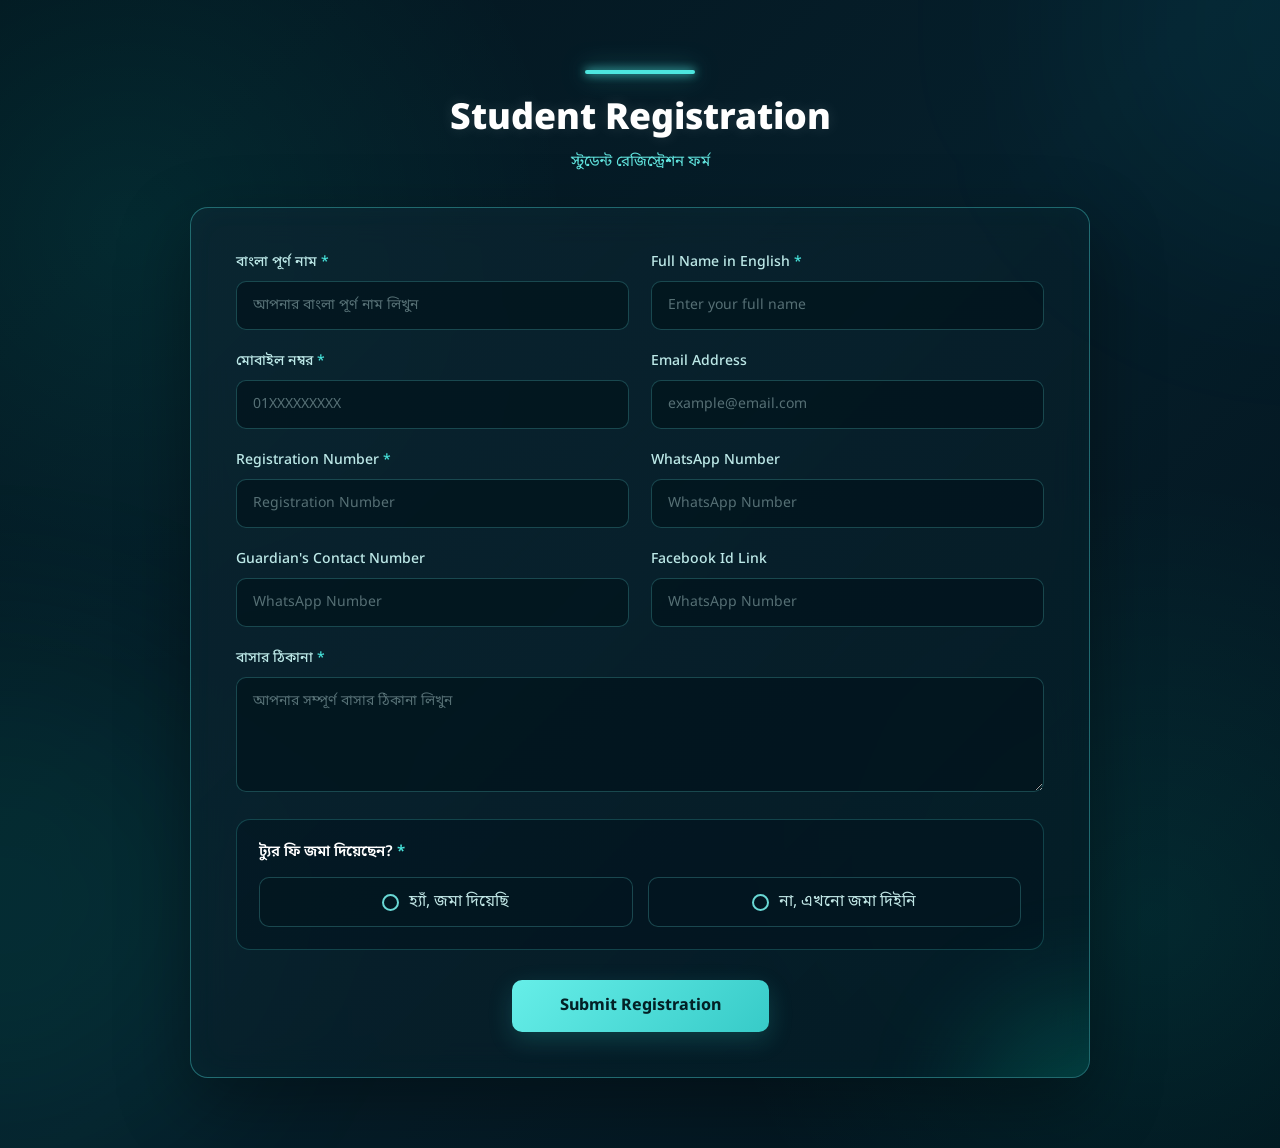
==== registration.html @ 90761144 "registration form added" ====
<!doctype html>
<html lang="bn">
  <head>
    <meta charset="UTF-8" />
    <meta name="viewport" content="width=device-width, initial-scale=1.0" />

    <title>Student Registration</title>

    <!-- Google Font -->
    <link rel="preconnect" href="https://fonts.googleapis.com" />
    <link rel="preconnect" href="https://fonts.gstatic.com" crossorigin />

    <link
      href="https://fonts.googleapis.com/css2?family=Noto+Sans+Bengali:wght@400;500;600;700;800&display=swap"
      rel="stylesheet"
    />

    <style>
      /* =====================================================
           BASIC RESET
        ===================================================== */

      * {
        margin: 0;
        padding: 0;
        box-sizing: border-box;
      }

      html {
        scroll-behavior: smooth;
      }

      body {
        min-height: 100vh;

        font-family: "Noto Sans Bengali", sans-serif;

        color: #e9ffff;

        background:
          radial-gradient(
            circle at 10% 20%,
            rgba(0, 255, 220, 0.08),
            transparent 30%
          ),
          radial-gradient(
            circle at 90% 80%,
            rgba(0, 255, 220, 0.08),
            transparent 30%
          ),
          linear-gradient(135deg, #03151e, #061f2b, #02131c);

        overflow-x: hidden;
      }

      /* =====================================================
           BACKGROUND EFFECT
        ===================================================== */

      body::before {
        content: "";

        position: fixed;

        width: 500px;
        height: 500px;

        left: -250px;
        bottom: -250px;

        background: rgba(0, 255, 200, 0.07);

        filter: blur(100px);

        border-radius: 50%;

        pointer-events: none;
      }

      body::after {
        content: "";

        position: fixed;

        width: 450px;
        height: 450px;

        right: -250px;
        top: -200px;

        background: rgba(0, 220, 255, 0.06);

        filter: blur(100px);

        border-radius: 50%;

        pointer-events: none;
      }

      /* =====================================================
           MAIN CONTAINER
        ===================================================== */

      .registration-section {
        width: 100%;
        min-height: 100vh;

        display: flex;
        justify-content: center;
        align-items: center;

        padding: 70px 20px;
      }

      .registration-wrapper {
        width: 100%;
        max-width: 900px;

        position: relative;
      }

      /* =====================================================
           TOP GLOW LINE
        ===================================================== */

      .top-line {
        width: 110px;
        height: 4px;

        margin: 0 auto 22px;

        border-radius: 20px;

        background: #4de6df;

        box-shadow:
          0 0 10px #4de6df,
          0 0 25px rgba(77, 230, 223, 0.6);
      }

      /* =====================================================
           HEADING
        ===================================================== */

      .form-heading {
        text-align: center;

        margin-bottom: 35px;
      }

      .form-heading h1 {
        font-size: 36px;

        font-weight: 800;

        color: #ffffff;

        margin-bottom: 8px;

        text-shadow: 0 0 15px rgba(255, 255, 255, 0.12);
      }

      .form-heading p {
        color: #62e5df;

        font-size: 15px;
      }

      /* =====================================================
           FORM CARD
        ===================================================== */

      .registration-card {
        position: relative;

        padding: 45px;

        border: 1px solid rgba(76, 226, 224, 0.38);

        border-radius: 18px;

        background: linear-gradient(
          135deg,
          rgba(12, 38, 50, 0.72),
          rgba(4, 27, 37, 0.82)
        );

        backdrop-filter: blur(18px);

        -webkit-backdrop-filter: blur(18px);

        box-shadow:
          0 25px 70px rgba(0, 0, 0, 0.35),
          inset 0 0 35px rgba(0, 255, 220, 0.025);

        overflow: hidden;
      }

      /* Card glow */

      .registration-card::before {
        content: "";

        position: absolute;

        width: 250px;
        height: 250px;

        right: -130px;
        bottom: -170px;

        background: rgba(0, 255, 210, 0.15);

        filter: blur(55px);

        border-radius: 50%;

        pointer-events: none;
      }

      /* =====================================================
           FORM GRID
        ===================================================== */

      .form-grid {
        display: grid;

        grid-template-columns: repeat(2, 1fr);

        gap: 22px;
      }

      .form-group {
        display: flex;

        flex-direction: column;
      }

      .form-group.full {
        grid-column: 1 / -1;
      }

      /* =====================================================
           LABEL
        ===================================================== */

      .form-group label {
        font-size: 14px;

        color: #bce8e7;

        margin-bottom: 9px;

        font-weight: 500;
      }

      .required {
        color: #48e4dc;
      }

      /* =====================================================
           INPUT
        ===================================================== */

      .form-group input,
      .form-group textarea {
        width: 100%;

        padding: 14px 16px;

        border-radius: 10px;

        border: 1px solid rgba(94, 217, 218, 0.25);

        outline: none;

        color: #ffffff;

        background: rgba(2, 20, 29, 0.72);

        font-family: inherit;

        font-size: 14px;

        transition: 0.3s ease;
      }

      .form-group textarea {
        min-height: 115px;

        resize: vertical;
      }

      .form-group input::placeholder,
      .form-group textarea::placeholder {
        color: rgba(203, 235, 235, 0.42);
      }

      .form-group input:focus,
      .form-group textarea:focus {
        border-color: #49ded9;

        box-shadow:
          0 0 0 3px rgba(73, 222, 217, 0.08),
          0 0 18px rgba(73, 222, 217, 0.12);

        background: rgba(4, 27, 37, 0.95);
      }

      /* =====================================================
           FEE RADIO SECTION
        ===================================================== */

      .fee-section {
        grid-column: 1 / -1;

        margin-top: 5px;

        padding: 22px;

        border-radius: 14px;

        border: 1px solid rgba(73, 222, 217, 0.22);

        background: rgba(0, 15, 24, 0.38);
      }

      .fee-title {
        display: block;

        margin-bottom: 15px;

        font-size: 15px;

        font-weight: 600;

        color: #ffffff;
      }

      .radio-options {
        display: flex;

        gap: 15px;

        flex-wrap: wrap;
      }

      /* =====================================================
           RADIO CARD
        ===================================================== */

      .radio-option {
        position: relative;

        flex: 1;

        min-width: 150px;
      }

      .radio-option input {
        position: absolute;

        opacity: 0;

        pointer-events: none;
      }

      .radio-option label {
        display: flex;

        align-items: center;

        justify-content: center;

        gap: 10px;

        padding: 13px 20px;

        border-radius: 10px;

        border: 1px solid rgba(98, 220, 218, 0.25);

        background: rgba(3, 23, 32, 0.75);

        color: #bfe5e4;

        cursor: pointer;

        transition: 0.3s ease;
      }

      .radio-circle {
        width: 17px;
        height: 17px;

        border-radius: 50%;

        border: 2px solid #69d8d5;

        position: relative;
      }

      .radio-circle::after {
        content: "";

        position: absolute;

        width: 7px;
        height: 7px;

        border-radius: 50%;

        background: #4ce3db;

        left: 3px;
        top: 3px;

        transform: scale(0);

        transition: 0.2s ease;
      }

      .radio-option input:checked + label {
        border-color: #4ce3db;

        background: rgba(0, 190, 180, 0.1);

        box-shadow: 0 0 18px rgba(76, 227, 219, 0.12);

        color: #ffffff;
      }

      .radio-option input:checked + label .radio-circle::after {
        transform: scale(1);
      }

      /* =====================================================
           SUBMIT BUTTON
        ===================================================== */

      .submit-area {
        grid-column: 1 / -1;

        display: flex;

        justify-content: center;

        margin-top: 8px;
      }

      .submit-btn {
        border: none;

        outline: none;

        cursor: pointer;

        padding: 15px 48px;

        border-radius: 10px;

        color: #032126;

        background: linear-gradient(135deg, #66eee8, #37cbc8);

        font-family: inherit;

        font-size: 16px;

        font-weight: 700;

        box-shadow: 0 8px 25px rgba(54, 220, 212, 0.18);

        transition: 0.3s ease;
      }

      .submit-btn:hover {
        transform: translateY(-2px);

        box-shadow: 0 12px 30px rgba(54, 220, 212, 0.3);
      }

      .submit-btn:active {
        transform: translateY(0);
      }

      /* =====================================================
           POPUP OVERLAY
        ===================================================== */

      .popup-overlay {
        position: fixed;

        inset: 0;

        display: flex;

        justify-content: center;
        align-items: center;

        padding: 20px;

        background: rgba(0, 8, 13, 0.72);

        backdrop-filter: blur(8px);

        -webkit-backdrop-filter: blur(8px);

        opacity: 0;

        visibility: hidden;

        transition: 0.3s ease;

        z-index: 9999;
      }

      .popup-overlay.active {
        opacity: 1;

        visibility: visible;
      }

      /* =====================================================
           POPUP BOX
        ===================================================== */

      .popup-box {
        width: 100%;

        max-width: 480px;

        padding: 35px 30px;

        border-radius: 18px;

        border: 1px solid rgba(76, 227, 219, 0.42);

        background: linear-gradient(
          135deg,
          rgba(9, 38, 50, 0.96),
          rgba(2, 20, 29, 0.98)
        );

        box-shadow:
          0 25px 80px rgba(0, 0, 0, 0.55),
          0 0 35px rgba(62, 225, 218, 0.08);

        text-align: center;

        transform: translateY(25px) scale(0.96);

        transition: 0.35s ease;
      }

      .popup-overlay.active .popup-box {
        transform: translateY(0) scale(1);
      }

      /* =====================================================
           POPUP ICON
        ===================================================== */

      .popup-icon {
        width: 65px;
        height: 65px;

        margin: 0 auto 18px;

        border-radius: 50%;

        display: flex;

        align-items: center;
        justify-content: center;

        font-size: 30px;

        color: #65eee7;

        border: 1px solid rgba(76, 227, 219, 0.5);

        background: rgba(44, 220, 211, 0.08);

        box-shadow: 0 0 25px rgba(76, 227, 219, 0.12);
      }

      .popup-box h2 {
        font-size: 25px;

        color: #ffffff;

        margin-bottom: 12px;
      }

      .popup-box p {
        color: #c5dfdf;

        font-size: 15px;

        line-height: 1.8;

        margin-bottom: 8px;
      }

      .fee-message {
        margin-top: 15px;

        padding: 13px;

        border-radius: 10px;

        background: rgba(70, 221, 215, 0.07);

        border: 1px solid rgba(70, 221, 215, 0.15);

        color: #65e6e1 !important;

        font-weight: 600;
      }

      .popup-close {
        margin-top: 20px;

        padding: 11px 30px;

        border: 1px solid rgba(76, 227, 219, 0.35);

        border-radius: 9px;

        background: transparent;

        color: #65e6e1;

        font-family: inherit;

        cursor: pointer;

        transition: 0.3s ease;
      }

      .popup-close:hover {
        background: rgba(76, 227, 219, 0.08);

        border-color: #65e6e1;
      }

      /* =====================================================
           RESPONSIVE
        ===================================================== */

      @media (max-width: 700px) {
        .registration-section {
          padding: 45px 15px;
        }

        .registration-card {
          padding: 28px 20px;
        }

        .form-grid {
          grid-template-columns: 1fr;

          gap: 18px;
        }

        .form-group.full,
        .fee-section,
        .submit-area {
          grid-column: auto;
        }

        .form-heading h1 {
          font-size: 28px;
        }

        .radio-options {
          flex-direction: column;
        }

        .radio-option {
          width: 100%;
        }

        .submit-btn {
          width: 100%;
        }
      }

      @media (max-width: 400px) {
        .registration-card {
          padding: 24px 15px;
        }

        .form-heading h1 {
          font-size: 24px;
        }

        .popup-box {
          padding: 28px 20px;
        }
      }
    </style>
  </head>

  <body>
    <!-- =====================================================
         REGISTRATION SECTION
    ===================================================== -->

    <section class="registration-section">
      <div class="registration-wrapper">
        <!-- TOP LINE -->

        <div class="top-line"></div>

        <!-- HEADING -->

        <div class="form-heading">
          <h1>Student Registration</h1>

          <p>স্টুডেন্ট রেজিস্ট্রেশন ফর্ম</p>
        </div>

        <!-- FORM CARD -->

        <div class="registration-card">
          <form id="registrationForm">
            <div class="form-grid">
              <!-- বাংলা নাম -->

              <div class="form-group">
                <label for="banglaName">
                  বাংলা পূর্ণ নাম
                  <span class="required">*</span>
                </label>

                <input
                  type="text"
                  id="banglaName"
                  name="banglaName"
                  placeholder="আপনার বাংলা পূর্ণ নাম লিখুন"
                  required
                />
              </div>

              <!-- ENGLISH NAME -->

              <div class="form-group">
                <label for="englishName">
                  Full Name in English
                  <span class="required">*</span>
                </label>

                <input
                  type="text"
                  id="englishName"
                  name="englishName"
                  placeholder="Enter your full name"
                  required
                />
              </div>

              <!-- MOBILE -->

              <div class="form-group">
                <label for="mobile">
                  মোবাইল নম্বর
                  <span class="required">*</span>
                </label>

                <input
                  type="tel"
                  id="mobile"
                  name="mobile"
                  placeholder="01XXXXXXXXX"
                  required
                />
              </div>

              <!-- EMAIL -->

              <div class="form-group">
                <label for="email"> Email Address </label>

                <input
                  type="email"
                  id="email"
                  name="email"
                  placeholder="example@email.com"
                />
              </div>

              <!-- REGISTRATION NUMBER -->

              <div class="form-group">
                <label for="registrationNumber">
                  Registration Number
                  <span class="required">*</span>
                </label>

                <input
                  type="text"
                  id="registrationNumber"
                  name="registrationNumber"
                  placeholder="Registration Number"
                  required
                />
              </div>

              <!-- WHATSAPP -->

              <div class="form-group">
                <label for="whatsapp"> WhatsApp Number </label>

                <input
                  type="tel"
                  id="whatsapp"
                  name="whatsapp"
                  placeholder="WhatsApp Number"
                />
              </div>

              <!-- Guardian number -->
             
              <div class="form-group">
                <label for="whatsapp"> Guardian's Contact Number </label>

                <input
                  type="tel"
                  id="whatsapp"
                  name="whatsapp"
                  placeholder="WhatsApp Number"
                />
              </div>

              <!-- Guardian number -->
             
              <div class="form-group">
                <label for="whatsapp"> Facebook Id Link </label>

                <input
                  type="text"
                  id="whatsapp"
                  name="whatsapp"
                  placeholder="WhatsApp Number"
                />
              </div>

              <!-- ADDRESS -->

              <div class="form-group full">
                <label for="address">
                  বাসার ঠিকানা
                  <span class="required">*</span>
                </label>

                <textarea
                  id="address"
                  name="address"
                  placeholder="আপনার সম্পূর্ণ বাসার ঠিকানা লিখুন"
                  required
                ></textarea>
              </div>

              <!-- FEE -->

              <div class="fee-section">
                <span class="fee-title">
                  ট্যুর ফি জমা দিয়েছেন?
                  <span class="required">*</span>
                </span>

                <div class="radio-options">
                  <!-- YES -->

                  <div class="radio-option">
                    <input
                      type="radio"
                      id="feeYes"
                      name="tourFee"
                      value="yes"
                      required
                    />

                    <label for="feeYes">
                      <span class="radio-circle"></span>

                      হ্যাঁ, জমা দিয়েছি
                    </label>
                  </div>

                  <!-- NO -->

                  <div class="radio-option">
                    <input type="radio" id="feeNo" name="tourFee" value="no" />

                    <label for="feeNo">
                      <span class="radio-circle"></span>

                      না, এখনো জমা দিইনি
                    </label>
                  </div>
                </div>
              </div>

              <!-- SUBMIT -->

              <div class="submit-area">
                <button type="submit" class="submit-btn">
                  Submit Registration
                </button>
              </div>
            </div>
          </form>
        </div>
      </div>
    </section>

    <!-- =====================================================
         POPUP
    ===================================================== -->

    <div class="popup-overlay" id="popupOverlay">
      <div class="popup-box">
        <div class="popup-icon">✓</div>

        <h2>ধন্যবাদ!</h2>

        <p>আপনার রেজিস্ট্রেশন ফর্ম সফলভাবে সাবমিট হয়েছে।</p>

        <!-- Dynamic message -->

        <p class="fee-message" id="feeMessage"></p>

        <p>ফর্ম সাবমিট করার জন্য আপনাকে ধন্যবাদ।</p>

        <button type="button" class="popup-close" id="popupClose">
          বন্ধ করুন
        </button>
      </div>
    </div>

    <!-- =====================================================
         JAVASCRIPT
    ===================================================== -->

    <script>
      const registrationForm = document.getElementById("registrationForm");

      const popupOverlay = document.getElementById("popupOverlay");

      const popupClose = document.getElementById("popupClose");

      const feeMessage = document.getElementById("feeMessage");

      /* =====================================================
           FORM SUBMIT
        ===================================================== */

      registrationForm.addEventListener("submit", function (event) {
        /*
                    Browser-এর default form submission
                    বন্ধ করছি।
                */

        event.preventDefault();

        /*
                    কোন radio selected হয়েছে
                    সেটা বের করছি।
                */

        const selectedFee = document.querySelector(
          'input[name="tourFee"]:checked',
        );

        /*
                    YES হলে
                */

        if (selectedFee && selectedFee.value === "yes") {
          feeMessage.textContent = "ফি জমা দেওয়ার জন্য ধন্যবাদ।";
        } else {

        /*
                    NO হলে
                */
          feeMessage.textContent = "২০/৯/২৬ তারিখের মধ্যে ফি জমা দিয়ে দিন।";
        }

        /*
                    Popup দেখানো
                */

        popupOverlay.classList.add("active");

        /*
                    এখানে চাইলে পরে
                    backend/API-তে form data পাঠানো যাবে।
                */
      });

      /* =====================================================
           POPUP CLOSE
        ===================================================== */

      popupClose.addEventListener("click", function () {
        popupOverlay.classList.remove("active");
      });

      /* =====================================================
           CLICK OUTSIDE POPUP
        ===================================================== */

      popupOverlay.addEventListener("click", function (event) {
        if (event.target === popupOverlay) {
          popupOverlay.classList.remove("active");
        }
      });

      /* =====================================================
           ESC KEY
        ===================================================== */

      document.addEventListener("keydown", function (event) {
        if (event.key === "Escape") {
          popupOverlay.classList.remove("active");
        }
      });
    </script>
  </body>
</html>
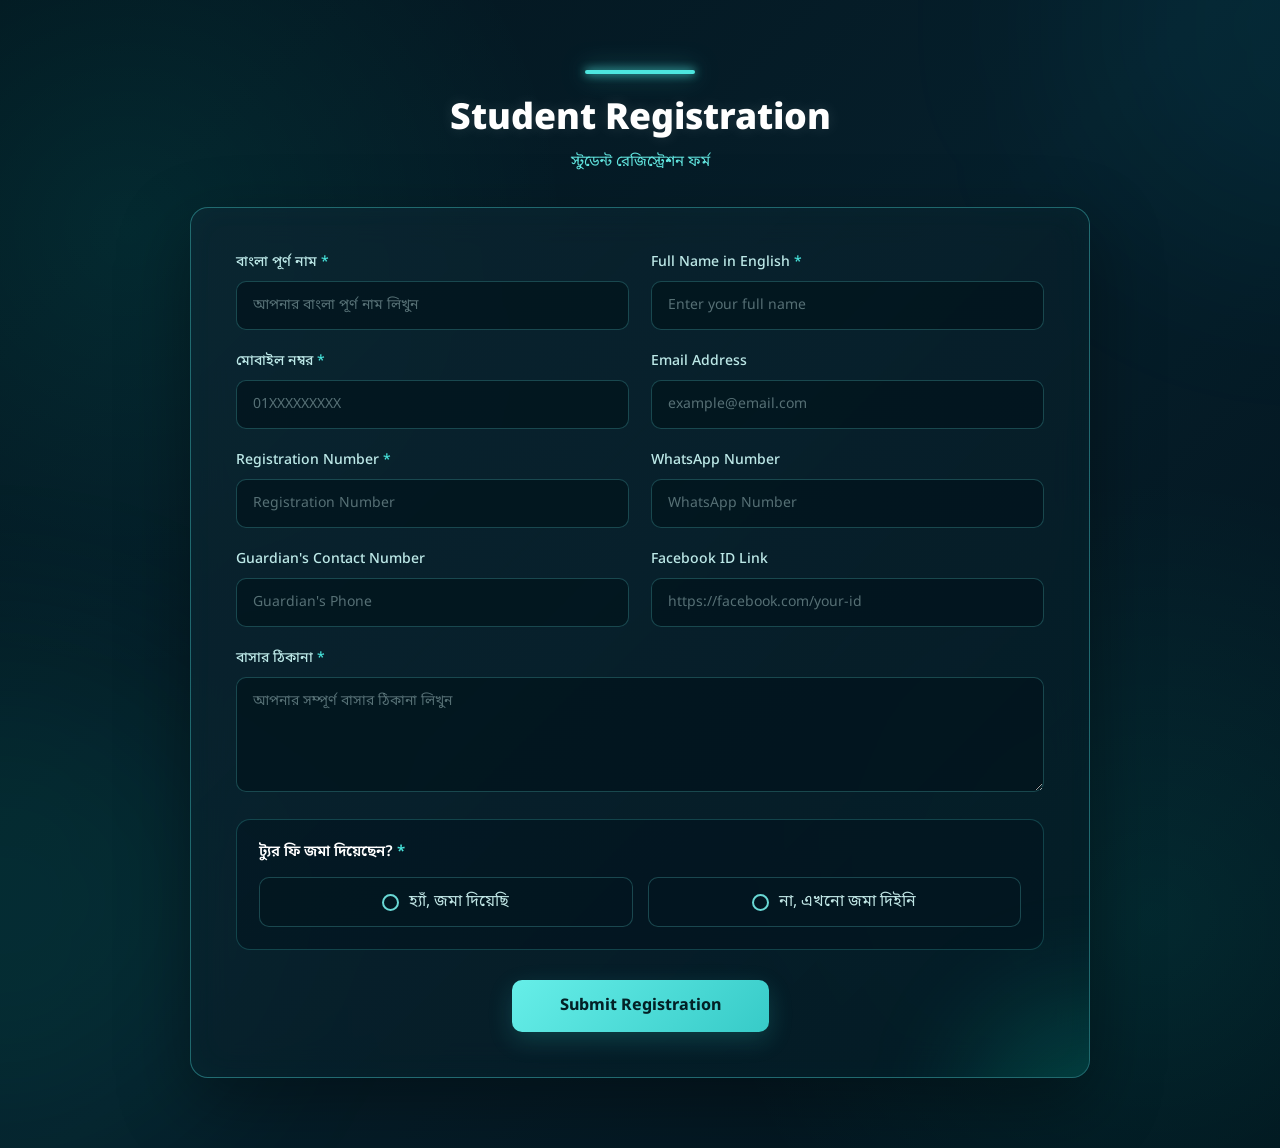
==== commit a31c7b9f: "registration section added" ====
--- a/registration.html
+++ b/registration.html
@@ -1,1033 +1,1733 @@
-<!doctype html>
+<!DOCTYPE html>
 <html lang="bn">
-  <head>
-    <meta charset="UTF-8" />
-    <meta name="viewport" content="width=device-width, initial-scale=1.0" />
+
+<head>
+
+    <meta charset="UTF-8">
+
+    <meta name="viewport"
+          content="width=device-width, initial-scale=1.0">
 
     <title>Student Registration</title>
 
+
     <!-- Google Font -->
-    <link rel="preconnect" href="https://fonts.googleapis.com" />
-    <link rel="preconnect" href="https://fonts.gstatic.com" crossorigin />
-
-    <link
-      href="https://fonts.googleapis.com/css2?family=Noto+Sans+Bengali:wght@400;500;600;700;800&display=swap"
-      rel="stylesheet"
-    />
+    <link rel="preconnect"
+          href="https://fonts.googleapis.com">
+
+    <link rel="preconnect"
+          href="https://fonts.gstatic.com"
+          crossorigin>
+
+    <link href="https://fonts.googleapis.com/css2?family=Noto+Sans+Bengali:wght@400;500;600;700;800&display=swap"
+          rel="stylesheet">
+
 
     <style>
-      /* =====================================================
+
+        /* =====================================================
            BASIC RESET
         ===================================================== */
 
-      * {
-        margin: 0;
-        padding: 0;
-        box-sizing: border-box;
-      }
-
-      html {
-        scroll-behavior: smooth;
-      }
-
-      body {
-        min-height: 100vh;
-
-        font-family: "Noto Sans Bengali", sans-serif;
-
-        color: #e9ffff;
-
-        background:
-          radial-gradient(
-            circle at 10% 20%,
-            rgba(0, 255, 220, 0.08),
-            transparent 30%
-          ),
-          radial-gradient(
-            circle at 90% 80%,
-            rgba(0, 255, 220, 0.08),
-            transparent 30%
-          ),
-          linear-gradient(135deg, #03151e, #061f2b, #02131c);
-
-        overflow-x: hidden;
-      }
-
-      /* =====================================================
-           BACKGROUND EFFECT
-        ===================================================== */
-
-      body::before {
-        content: "";
-
-        position: fixed;
-
-        width: 500px;
-        height: 500px;
-
-        left: -250px;
-        bottom: -250px;
-
-        background: rgba(0, 255, 200, 0.07);
-
-        filter: blur(100px);
-
-        border-radius: 50%;
-
-        pointer-events: none;
-      }
-
-      body::after {
-        content: "";
-
-        position: fixed;
-
-        width: 450px;
-        height: 450px;
-
-        right: -250px;
-        top: -200px;
-
-        background: rgba(0, 220, 255, 0.06);
-
-        filter: blur(100px);
-
-        border-radius: 50%;
-
-        pointer-events: none;
-      }
-
-      /* =====================================================
-           MAIN CONTAINER
-        ===================================================== */
-
-      .registration-section {
-        width: 100%;
-        min-height: 100vh;
-
-        display: flex;
-        justify-content: center;
-        align-items: center;
-
-        padding: 70px 20px;
-      }
-
-      .registration-wrapper {
-        width: 100%;
-        max-width: 900px;
-
-        position: relative;
-      }
-
-      /* =====================================================
-           TOP GLOW LINE
-        ===================================================== */
-
-      .top-line {
-        width: 110px;
-        height: 4px;
-
-        margin: 0 auto 22px;
-
-        border-radius: 20px;
-
-        background: #4de6df;
-
-        box-shadow:
-          0 0 10px #4de6df,
-          0 0 25px rgba(77, 230, 223, 0.6);
-      }
-
-      /* =====================================================
+        * {
+            margin: 0;
+            padding: 0;
+            box-sizing: border-box;
+        }
+
+
+        html {
+            scroll-behavior: smooth;
+        }
+
+
+        body {
+            min-height: 100vh;
+
+            font-family: "Noto Sans Bengali", sans-serif;
+
+            color: #e9ffff;
+
+            background:
+                radial-gradient(
+                    circle at 10% 20%,
+                    rgba(0, 255, 220, 0.08),
+                    transparent 30%
+                ),
+
+                radial-gradient(
+                    circle at 90% 80%,
+                    rgba(0, 255, 220, 0.08),
+                    transparent 30%
+                ),
+
+                linear-gradient(
+                    135deg,
+                    #03151e,
+                    #061f2b,
+                    #02131c
+                );
+
+            overflow-x: hidden;
+        }
+
+
+        /* =====================================================
+           BACKGROUND GLOW
+        ===================================================== */
+
+        body::before {
+            content: "";
+
+            position: fixed;
+
+            width: 500px;
+            height: 500px;
+
+            left: -250px;
+            bottom: -250px;
+
+            background: rgba(0, 255, 200, 0.07);
+
+            filter: blur(100px);
+
+            border-radius: 50%;
+
+            pointer-events: none;
+
+            z-index: -1;
+        }
+
+
+        body::after {
+            content: "";
+
+            position: fixed;
+
+            width: 450px;
+            height: 450px;
+
+            right: -250px;
+            top: -200px;
+
+            background: rgba(0, 220, 255, 0.06);
+
+            filter: blur(100px);
+
+            border-radius: 50%;
+
+            pointer-events: none;
+
+            z-index: -1;
+        }
+
+
+        /* =====================================================
+           MAIN SECTION
+        ===================================================== */
+
+        .registration-section {
+
+            width: 100%;
+
+            min-height: 100vh;
+
+            display: flex;
+
+            justify-content: center;
+
+            align-items: center;
+
+            padding: 70px 20px;
+        }
+
+
+        .registration-wrapper {
+
+            width: 100%;
+
+            max-width: 900px;
+
+            position: relative;
+        }
+
+
+        /* =====================================================
+           TOP LINE
+        ===================================================== */
+
+        .top-line {
+
+            width: 110px;
+
+            height: 4px;
+
+            margin: 0 auto 22px;
+
+            border-radius: 20px;
+
+            background: #4de6df;
+
+            box-shadow:
+                0 0 10px #4de6df,
+                0 0 25px rgba(77, 230, 223, 0.6);
+        }
+
+
+        /* =====================================================
            HEADING
         ===================================================== */
 
-      .form-heading {
-        text-align: center;
-
-        margin-bottom: 35px;
-      }
-
-      .form-heading h1 {
-        font-size: 36px;
-
-        font-weight: 800;
-
-        color: #ffffff;
-
-        margin-bottom: 8px;
-
-        text-shadow: 0 0 15px rgba(255, 255, 255, 0.12);
-      }
-
-      .form-heading p {
-        color: #62e5df;
-
-        font-size: 15px;
-      }
-
-      /* =====================================================
+        .form-heading {
+
+            text-align: center;
+
+            margin-bottom: 35px;
+        }
+
+
+        .form-heading h1 {
+
+            font-size: 36px;
+
+            font-weight: 800;
+
+            color: #ffffff;
+
+            margin-bottom: 8px;
+
+            text-shadow:
+                0 0 15px rgba(255, 255, 255, 0.12);
+        }
+
+
+        .form-heading p {
+
+            color: #62e5df;
+
+            font-size: 15px;
+        }
+
+
+        /* =====================================================
            FORM CARD
         ===================================================== */
 
-      .registration-card {
-        position: relative;
-
-        padding: 45px;
-
-        border: 1px solid rgba(76, 226, 224, 0.38);
-
-        border-radius: 18px;
-
-        background: linear-gradient(
-          135deg,
-          rgba(12, 38, 50, 0.72),
-          rgba(4, 27, 37, 0.82)
-        );
-
-        backdrop-filter: blur(18px);
-
-        -webkit-backdrop-filter: blur(18px);
-
-        box-shadow:
-          0 25px 70px rgba(0, 0, 0, 0.35),
-          inset 0 0 35px rgba(0, 255, 220, 0.025);
-
-        overflow: hidden;
-      }
-
-      /* Card glow */
-
-      .registration-card::before {
-        content: "";
-
-        position: absolute;
-
-        width: 250px;
-        height: 250px;
-
-        right: -130px;
-        bottom: -170px;
-
-        background: rgba(0, 255, 210, 0.15);
-
-        filter: blur(55px);
-
-        border-radius: 50%;
-
-        pointer-events: none;
-      }
-
-      /* =====================================================
+        .registration-card {
+
+            position: relative;
+
+            padding: 45px;
+
+            border:
+                1px solid
+                rgba(76, 226, 224, 0.38);
+
+            border-radius: 18px;
+
+            background:
+                linear-gradient(
+                    135deg,
+                    rgba(12, 38, 50, 0.72),
+                    rgba(4, 27, 37, 0.82)
+                );
+
+            backdrop-filter: blur(18px);
+
+            -webkit-backdrop-filter: blur(18px);
+
+            box-shadow:
+
+                0 25px 70px
+                rgba(0, 0, 0, 0.35),
+
+                inset 0 0 35px
+                rgba(0, 255, 220, 0.025);
+
+            overflow: hidden;
+        }
+
+
+        /* =====================================================
+           CARD GLOW
+        ===================================================== */
+
+        .registration-card::before {
+
+            content: "";
+
+            position: absolute;
+
+            width: 250px;
+            height: 250px;
+
+            right: -130px;
+            bottom: -170px;
+
+            background:
+                rgba(0, 255, 210, 0.15);
+
+            filter: blur(55px);
+
+            border-radius: 50%;
+
+            pointer-events: none;
+        }
+
+
+        /* =====================================================
            FORM GRID
         ===================================================== */
 
-      .form-grid {
-        display: grid;
-
-        grid-template-columns: repeat(2, 1fr);
-
-        gap: 22px;
-      }
-
-      .form-group {
-        display: flex;
-
-        flex-direction: column;
-      }
-
-      .form-group.full {
-        grid-column: 1 / -1;
-      }
-
-      /* =====================================================
+        .form-grid {
+
+            display: grid;
+
+            grid-template-columns:
+                repeat(2, 1fr);
+
+            gap: 22px;
+
+            position: relative;
+
+            z-index: 2;
+        }
+
+
+        .form-group {
+
+            display: flex;
+
+            flex-direction: column;
+        }
+
+
+        .form-group.full {
+
+            grid-column: 1 / -1;
+        }
+
+
+        /* =====================================================
            LABEL
         ===================================================== */
 
-      .form-group label {
-        font-size: 14px;
-
-        color: #bce8e7;
-
-        margin-bottom: 9px;
-
-        font-weight: 500;
-      }
-
-      .required {
-        color: #48e4dc;
-      }
-
-      /* =====================================================
+        .form-group label {
+
+            font-size: 14px;
+
+            color: #bce8e7;
+
+            margin-bottom: 9px;
+
+            font-weight: 500;
+        }
+
+
+        .required {
+
+            color: #48e4dc;
+        }
+
+
+        /* =====================================================
            INPUT
         ===================================================== */
 
-      .form-group input,
-      .form-group textarea {
-        width: 100%;
-
-        padding: 14px 16px;
-
-        border-radius: 10px;
-
-        border: 1px solid rgba(94, 217, 218, 0.25);
-
-        outline: none;
-
-        color: #ffffff;
-
-        background: rgba(2, 20, 29, 0.72);
-
-        font-family: inherit;
-
-        font-size: 14px;
-
-        transition: 0.3s ease;
-      }
-
-      .form-group textarea {
-        min-height: 115px;
-
-        resize: vertical;
-      }
-
-      .form-group input::placeholder,
-      .form-group textarea::placeholder {
-        color: rgba(203, 235, 235, 0.42);
-      }
-
-      .form-group input:focus,
-      .form-group textarea:focus {
-        border-color: #49ded9;
-
-        box-shadow:
-          0 0 0 3px rgba(73, 222, 217, 0.08),
-          0 0 18px rgba(73, 222, 217, 0.12);
-
-        background: rgba(4, 27, 37, 0.95);
-      }
-
-      /* =====================================================
-           FEE RADIO SECTION
-        ===================================================== */
-
-      .fee-section {
-        grid-column: 1 / -1;
-
-        margin-top: 5px;
-
-        padding: 22px;
-
-        border-radius: 14px;
-
-        border: 1px solid rgba(73, 222, 217, 0.22);
-
-        background: rgba(0, 15, 24, 0.38);
-      }
-
-      .fee-title {
-        display: block;
-
-        margin-bottom: 15px;
-
-        font-size: 15px;
-
-        font-weight: 600;
-
-        color: #ffffff;
-      }
-
-      .radio-options {
-        display: flex;
-
-        gap: 15px;
-
-        flex-wrap: wrap;
-      }
-
-      /* =====================================================
-           RADIO CARD
-        ===================================================== */
-
-      .radio-option {
-        position: relative;
-
-        flex: 1;
-
-        min-width: 150px;
-      }
-
-      .radio-option input {
-        position: absolute;
-
-        opacity: 0;
-
-        pointer-events: none;
-      }
-
-      .radio-option label {
-        display: flex;
-
-        align-items: center;
-
-        justify-content: center;
-
-        gap: 10px;
-
-        padding: 13px 20px;
-
-        border-radius: 10px;
-
-        border: 1px solid rgba(98, 220, 218, 0.25);
-
-        background: rgba(3, 23, 32, 0.75);
-
-        color: #bfe5e4;
-
-        cursor: pointer;
-
-        transition: 0.3s ease;
-      }
-
-      .radio-circle {
-        width: 17px;
-        height: 17px;
-
-        border-radius: 50%;
-
-        border: 2px solid #69d8d5;
-
-        position: relative;
-      }
-
-      .radio-circle::after {
-        content: "";
-
-        position: absolute;
-
-        width: 7px;
-        height: 7px;
-
-        border-radius: 50%;
-
-        background: #4ce3db;
-
-        left: 3px;
-        top: 3px;
-
-        transform: scale(0);
-
-        transition: 0.2s ease;
-      }
-
-      .radio-option input:checked + label {
-        border-color: #4ce3db;
-
-        background: rgba(0, 190, 180, 0.1);
-
-        box-shadow: 0 0 18px rgba(76, 227, 219, 0.12);
-
-        color: #ffffff;
-      }
-
-      .radio-option input:checked + label .radio-circle::after {
-        transform: scale(1);
-      }
-
-      /* =====================================================
+        .form-group input,
+        .form-group textarea {
+
+            width: 100%;
+
+            padding: 14px 16px;
+
+            border-radius: 10px;
+
+            border:
+                1px solid
+                rgba(94, 217, 218, 0.25);
+
+            outline: none;
+
+            color: #ffffff;
+
+            background:
+                rgba(2, 20, 29, 0.72);
+
+            font-family: inherit;
+
+            font-size: 14px;
+
+            transition: 0.3s ease;
+        }
+
+
+        .form-group textarea {
+
+            min-height: 115px;
+
+            resize: vertical;
+        }
+
+
+        .form-group input::placeholder,
+        .form-group textarea::placeholder {
+
+            color:
+                rgba(203, 235, 235, 0.42);
+        }
+
+
+        .form-group input:focus,
+        .form-group textarea:focus {
+
+            border-color: #49ded9;
+
+            box-shadow:
+
+                0 0 0 3px
+                rgba(73, 222, 217, 0.08),
+
+                0 0 18px
+                rgba(73, 222, 217, 0.12);
+
+            background:
+                rgba(4, 27, 37, 0.95);
+        }
+
+
+        /* =====================================================
+           FEE SECTION
+        ===================================================== */
+
+        .fee-section {
+
+            grid-column: 1 / -1;
+
+            margin-top: 5px;
+
+            padding: 22px;
+
+            border-radius: 14px;
+
+            border:
+                1px solid
+                rgba(73, 222, 217, 0.22);
+
+            background:
+                rgba(0, 15, 24, 0.38);
+        }
+
+
+        .fee-title {
+
+            display: block;
+
+            margin-bottom: 15px;
+
+            font-size: 15px;
+
+            font-weight: 600;
+
+            color: #ffffff;
+        }
+
+
+        .radio-options {
+
+            display: flex;
+
+            gap: 15px;
+
+            flex-wrap: wrap;
+        }
+
+
+        /* =====================================================
+           RADIO OPTION
+        ===================================================== */
+
+        .radio-option {
+
+            position: relative;
+
+            flex: 1;
+
+            min-width: 150px;
+        }
+
+
+        .radio-option input {
+
+            position: absolute;
+
+            opacity: 0;
+
+            pointer-events: none;
+        }
+
+
+        .radio-option label {
+
+            display: flex;
+
+            align-items: center;
+
+            justify-content: center;
+
+            gap: 10px;
+
+            padding: 13px 20px;
+
+            border-radius: 10px;
+
+            border:
+                1px solid
+                rgba(98, 220, 218, 0.25);
+
+            background:
+                rgba(3, 23, 32, 0.75);
+
+            color: #bfe5e4;
+
+            cursor: pointer;
+
+            transition: 0.3s ease;
+        }
+
+
+        .radio-circle {
+
+            width: 17px;
+
+            height: 17px;
+
+            border-radius: 50%;
+
+            border:
+                2px solid
+                #69d8d5;
+
+            position: relative;
+
+            flex-shrink: 0;
+        }
+
+
+        .radio-circle::after {
+
+            content: "";
+
+            position: absolute;
+
+            width: 7px;
+
+            height: 7px;
+
+            border-radius: 50%;
+
+            background: #4ce3db;
+
+            left: 3px;
+
+            top: 3px;
+
+            transform: scale(0);
+
+            transition: 0.2s ease;
+        }
+
+
+        .radio-option input:checked + label {
+
+            border-color: #4ce3db;
+
+            background:
+                rgba(0, 190, 180, 0.1);
+
+            box-shadow:
+                0 0 18px
+                rgba(76, 227, 219, 0.12);
+
+            color: #ffffff;
+        }
+
+
+        .radio-option
+        input:checked
+        + label
+        .radio-circle::after {
+
+            transform: scale(1);
+        }
+
+
+        /* =====================================================
+           SUBMIT AREA
+        ===================================================== */
+
+        .submit-area {
+
+            grid-column: 1 / -1;
+
+            display: flex;
+
+            justify-content: center;
+
+            margin-top: 8px;
+        }
+
+
+        /* =====================================================
            SUBMIT BUTTON
         ===================================================== */
 
-      .submit-area {
-        grid-column: 1 / -1;
-
-        display: flex;
-
-        justify-content: center;
-
-        margin-top: 8px;
-      }
-
-      .submit-btn {
-        border: none;
-
-        outline: none;
-
-        cursor: pointer;
-
-        padding: 15px 48px;
-
-        border-radius: 10px;
-
-        color: #032126;
-
-        background: linear-gradient(135deg, #66eee8, #37cbc8);
-
-        font-family: inherit;
-
-        font-size: 16px;
-
-        font-weight: 700;
-
-        box-shadow: 0 8px 25px rgba(54, 220, 212, 0.18);
-
-        transition: 0.3s ease;
-      }
-
-      .submit-btn:hover {
-        transform: translateY(-2px);
-
-        box-shadow: 0 12px 30px rgba(54, 220, 212, 0.3);
-      }
-
-      .submit-btn:active {
-        transform: translateY(0);
-      }
-
-      /* =====================================================
+        .submit-btn {
+
+            border: none;
+
+            outline: none;
+
+            cursor: pointer;
+
+            padding: 15px 48px;
+
+            border-radius: 10px;
+
+            color: #032126;
+
+            background:
+                linear-gradient(
+                    135deg,
+                    #66eee8,
+                    #37cbc8
+                );
+
+            font-family: inherit;
+
+            font-size: 16px;
+
+            font-weight: 700;
+
+            box-shadow:
+                0 8px 25px
+                rgba(54, 220, 212, 0.18);
+
+            transition: 0.3s ease;
+        }
+
+
+        .submit-btn:hover {
+
+            transform:
+                translateY(-2px);
+
+            box-shadow:
+                0 12px 30px
+                rgba(54, 220, 212, 0.3);
+        }
+
+
+        .submit-btn:active {
+
+            transform:
+                translateY(0);
+        }
+
+
+        .submit-btn:disabled {
+
+            cursor: not-allowed;
+
+            opacity: 0.7;
+
+            transform: none;
+        }
+
+
+        /* =====================================================
            POPUP OVERLAY
         ===================================================== */
 
-      .popup-overlay {
-        position: fixed;
-
-        inset: 0;
-
-        display: flex;
-
-        justify-content: center;
-        align-items: center;
-
-        padding: 20px;
-
-        background: rgba(0, 8, 13, 0.72);
-
-        backdrop-filter: blur(8px);
-
-        -webkit-backdrop-filter: blur(8px);
-
-        opacity: 0;
-
-        visibility: hidden;
-
-        transition: 0.3s ease;
-
-        z-index: 9999;
-      }
-
-      .popup-overlay.active {
-        opacity: 1;
-
-        visibility: visible;
-      }
-
-      /* =====================================================
+        .popup-overlay {
+
+            position: fixed;
+
+            inset: 0;
+
+            display: flex;
+
+            justify-content: center;
+
+            align-items: center;
+
+            padding: 20px;
+
+            background:
+                rgba(0, 8, 13, 0.72);
+
+            backdrop-filter: blur(8px);
+
+            -webkit-backdrop-filter: blur(8px);
+
+            opacity: 0;
+
+            visibility: hidden;
+
+            transition: 0.3s ease;
+
+            z-index: 9999;
+        }
+
+
+        .popup-overlay.active {
+
+            opacity: 1;
+
+            visibility: visible;
+        }
+
+
+        /* =====================================================
            POPUP BOX
         ===================================================== */
 
-      .popup-box {
-        width: 100%;
-
-        max-width: 480px;
-
-        padding: 35px 30px;
-
-        border-radius: 18px;
-
-        border: 1px solid rgba(76, 227, 219, 0.42);
-
-        background: linear-gradient(
-          135deg,
-          rgba(9, 38, 50, 0.96),
-          rgba(2, 20, 29, 0.98)
-        );
-
-        box-shadow:
-          0 25px 80px rgba(0, 0, 0, 0.55),
-          0 0 35px rgba(62, 225, 218, 0.08);
-
-        text-align: center;
-
-        transform: translateY(25px) scale(0.96);
-
-        transition: 0.35s ease;
-      }
-
-      .popup-overlay.active .popup-box {
-        transform: translateY(0) scale(1);
-      }
-
-      /* =====================================================
+        .popup-box {
+
+            width: 100%;
+
+            max-width: 480px;
+
+            padding: 35px 30px;
+
+            border-radius: 18px;
+
+            border:
+                1px solid
+                rgba(76, 227, 219, 0.42);
+
+            background:
+                linear-gradient(
+                    135deg,
+                    rgba(9, 38, 50, 0.96),
+                    rgba(2, 20, 29, 0.98)
+                );
+
+            box-shadow:
+
+                0 25px 80px
+                rgba(0, 0, 0, 0.55),
+
+                0 0 35px
+                rgba(62, 225, 218, 0.08);
+
+            text-align: center;
+
+            transform:
+                translateY(25px)
+                scale(0.96);
+
+            transition: 0.35s ease;
+        }
+
+
+        .popup-overlay.active
+        .popup-box {
+
+            transform:
+                translateY(0)
+                scale(1);
+        }
+
+
+        /* =====================================================
            POPUP ICON
         ===================================================== */
 
-      .popup-icon {
-        width: 65px;
-        height: 65px;
-
-        margin: 0 auto 18px;
-
-        border-radius: 50%;
-
-        display: flex;
-
-        align-items: center;
-        justify-content: center;
-
-        font-size: 30px;
-
-        color: #65eee7;
-
-        border: 1px solid rgba(76, 227, 219, 0.5);
-
-        background: rgba(44, 220, 211, 0.08);
-
-        box-shadow: 0 0 25px rgba(76, 227, 219, 0.12);
-      }
-
-      .popup-box h2 {
-        font-size: 25px;
-
-        color: #ffffff;
-
-        margin-bottom: 12px;
-      }
-
-      .popup-box p {
-        color: #c5dfdf;
-
-        font-size: 15px;
-
-        line-height: 1.8;
-
-        margin-bottom: 8px;
-      }
-
-      .fee-message {
-        margin-top: 15px;
-
-        padding: 13px;
-
-        border-radius: 10px;
-
-        background: rgba(70, 221, 215, 0.07);
-
-        border: 1px solid rgba(70, 221, 215, 0.15);
-
-        color: #65e6e1 !important;
-
-        font-weight: 600;
-      }
-
-      .popup-close {
-        margin-top: 20px;
-
-        padding: 11px 30px;
-
-        border: 1px solid rgba(76, 227, 219, 0.35);
-
-        border-radius: 9px;
-
-        background: transparent;
-
-        color: #65e6e1;
-
-        font-family: inherit;
-
-        cursor: pointer;
-
-        transition: 0.3s ease;
-      }
-
-      .popup-close:hover {
-        background: rgba(76, 227, 219, 0.08);
-
-        border-color: #65e6e1;
-      }
-
-      /* =====================================================
+        .popup-icon {
+
+            width: 65px;
+
+            height: 65px;
+
+            margin:
+                0 auto 18px;
+
+            border-radius: 50%;
+
+            display: flex;
+
+            align-items: center;
+
+            justify-content: center;
+
+            font-size: 30px;
+
+            color: #65eee7;
+
+            border:
+                1px solid
+                rgba(76, 227, 219, 0.5);
+
+            background:
+                rgba(44, 220, 211, 0.08);
+
+            box-shadow:
+                0 0 25px
+                rgba(76, 227, 219, 0.12);
+        }
+
+
+        .popup-box h2 {
+
+            font-size: 25px;
+
+            color: #ffffff;
+
+            margin-bottom: 12px;
+        }
+
+
+        .popup-box p {
+
+            color: #c5dfdf;
+
+            font-size: 15px;
+
+            line-height: 1.8;
+
+            margin-bottom: 8px;
+        }
+
+
+        /* =====================================================
+           DYNAMIC FEE MESSAGE
+        ===================================================== */
+
+        .fee-message {
+
+            margin-top: 15px;
+
+            padding: 13px;
+
+            border-radius: 10px;
+
+            background:
+                rgba(70, 221, 215, 0.07);
+
+            border:
+                1px solid
+                rgba(70, 221, 215, 0.15);
+
+            color: #65e6e1 !important;
+
+            font-weight: 600;
+        }
+
+
+        /* =====================================================
+           CLOSE BUTTON
+        ===================================================== */
+
+        .popup-close {
+
+            margin-top: 20px;
+
+            padding: 11px 30px;
+
+            border:
+                1px solid
+                rgba(76, 227, 219, 0.35);
+
+            border-radius: 9px;
+
+            background: transparent;
+
+            color: #65e6e1;
+
+            font-family: inherit;
+
+            cursor: pointer;
+
+            transition: 0.3s ease;
+        }
+
+
+        .popup-close:hover {
+
+            background:
+                rgba(76, 227, 219, 0.08);
+
+            border-color: #65e6e1;
+        }
+
+
+        /* =====================================================
            RESPONSIVE
         ===================================================== */
 
-      @media (max-width: 700px) {
-        .registration-section {
-          padding: 45px 15px;
-        }
-
-        .registration-card {
-          padding: 28px 20px;
-        }
-
-        .form-grid {
-          grid-template-columns: 1fr;
-
-          gap: 18px;
-        }
-
-        .form-group.full,
-        .fee-section,
-        .submit-area {
-          grid-column: auto;
-        }
-
-        .form-heading h1 {
-          font-size: 28px;
-        }
-
-        .radio-options {
-          flex-direction: column;
-        }
-
-        .radio-option {
-          width: 100%;
-        }
-
-        .submit-btn {
-          width: 100%;
-        }
-      }
-
-      @media (max-width: 400px) {
-        .registration-card {
-          padding: 24px 15px;
-        }
-
-        .form-heading h1 {
-          font-size: 24px;
-        }
-
-        .popup-box {
-          padding: 28px 20px;
-        }
-      }
+        @media (max-width: 700px) {
+
+            .registration-section {
+
+                padding: 45px 15px;
+            }
+
+
+            .registration-card {
+
+                padding: 28px 20px;
+            }
+
+
+            .form-grid {
+
+                grid-template-columns: 1fr;
+
+                gap: 18px;
+            }
+
+
+            .form-group.full,
+            .fee-section,
+            .submit-area {
+
+                grid-column: auto;
+            }
+
+
+            .form-heading h1 {
+
+                font-size: 28px;
+            }
+
+
+            .radio-options {
+
+                flex-direction: column;
+            }
+
+
+            .radio-option {
+
+                width: 100%;
+            }
+
+
+            .submit-btn {
+
+                width: 100%;
+            }
+
+        }
+
+
+        @media (max-width: 400px) {
+
+            .registration-card {
+
+                padding: 24px 15px;
+            }
+
+
+            .form-heading h1 {
+
+                font-size: 24px;
+            }
+
+
+            .popup-box {
+
+                padding: 28px 20px;
+            }
+
+        }
+
     </style>
-  </head>
-
-  <body>
+
+</head>
+
+
+<body>
+
+
     <!-- =====================================================
          REGISTRATION SECTION
     ===================================================== -->
 
     <section class="registration-section">
-      <div class="registration-wrapper">
-        <!-- TOP LINE -->
-
-        <div class="top-line"></div>
-
-        <!-- HEADING -->
-
-        <div class="form-heading">
-          <h1>Student Registration</h1>
-
-          <p>স্টুডেন্ট রেজিস্ট্রেশন ফর্ম</p>
+
+        <div class="registration-wrapper">
+
+
+            <!-- TOP LINE -->
+
+            <div class="top-line"></div>
+
+
+            <!-- HEADING -->
+
+            <div class="form-heading">
+
+                <h1>
+                    Student Registration
+                </h1>
+
+                <p>
+                    স্টুডেন্ট রেজিস্ট্রেশন ফর্ম
+                </p>
+
+            </div>
+
+
+            <!-- =================================================
+                 FORM CARD
+            ================================================= -->
+
+            <div class="registration-card">
+
+
+                <form id="registrationForm">
+
+
+                    <div class="form-grid">
+
+
+                        <!-- বাংলা নাম -->
+
+                        <div class="form-group">
+
+                            <label for="banglaName">
+
+                                বাংলা পূর্ণ নাম
+
+                                <span class="required">
+                                    *
+                                </span>
+
+                            </label>
+
+
+                            <input
+                                type="text"
+                                id="banglaName"
+                                name="banglaName"
+                                placeholder="আপনার বাংলা পূর্ণ নাম লিখুন"
+                                required
+                            >
+
+                        </div>
+
+
+                        <!-- ENGLISH NAME -->
+
+                        <div class="form-group">
+
+                            <label for="englishName">
+
+                                Full Name in English
+
+                                <span class="required">
+                                    *
+                                </span>
+
+                            </label>
+
+
+                            <input
+                                type="text"
+                                id="englishName"
+                                name="englishName"
+                                placeholder="Enter your full name"
+                                required
+                            >
+
+                        </div>
+
+
+                        <!-- MOBILE -->
+
+                        <div class="form-group">
+
+                            <label for="mobile">
+
+                                মোবাইল নম্বর
+
+                                <span class="required">
+                                    *
+                                </span>
+
+                            </label>
+
+
+                            <input
+                                type="tel"
+                                id="mobile"
+                                name="mobile"
+                                placeholder="01XXXXXXXXX"
+                                required
+                            >
+
+                        </div>
+
+
+                        <!-- EMAIL -->
+
+                        <div class="form-group">
+
+                            <label for="email">
+
+                                Email Address
+
+                            </label>
+
+
+                            <input
+                                type="email"
+                                id="email"
+                                name="email"
+                                placeholder="example@email.com"
+                            >
+
+                        </div>
+
+
+                        <!-- REGISTRATION NUMBER -->
+
+                        <div class="form-group">
+
+                            <label for="registrationNumber">
+
+                                Registration Number
+
+                                <span class="required">
+                                    *
+                                </span>
+
+                            </label>
+
+
+                            <input
+                                type="text"
+                                id="registrationNumber"
+                                name="registrationNumber"
+                                placeholder="Registration Number"
+                                required
+                            >
+
+                        </div>
+
+
+                        <!-- WHATSAPP -->
+
+                        <div class="form-group">
+
+                            <label for="whatsapp">
+
+                                WhatsApp Number
+
+                            </label>
+
+
+                            <input
+                                type="tel"
+                                id="whatsapp"
+                                name="whatsapp"
+                                placeholder="WhatsApp Number"
+                            >
+
+                        </div>
+
+
+                        <!-- GUARDIAN NUMBER -->
+
+                        <div class="form-group">
+
+                            <label for="guardianNumber">
+
+                                Guardian's Contact Number
+
+                            </label>
+
+
+                            <input
+                                type="tel"
+                                id="guardianNumber"
+                                name="guardianNumber"
+                                placeholder="Guardian's Phone"
+                            >
+
+                        </div>
+
+
+                        <!-- FACEBOOK -->
+
+                        <div class="form-group">
+
+                            <label for="fbLink">
+
+                                Facebook ID Link
+
+                            </label>
+
+
+                            <input
+                                type="url"
+                                id="fbLink"
+                                name="fbLink"
+                                placeholder="https://facebook.com/your-id"
+                            >
+
+                        </div>
+
+
+                        <!-- ADDRESS -->
+
+                        <div class="form-group full">
+
+                            <label for="address">
+
+                                বাসার ঠিকানা
+
+                                <span class="required">
+                                    *
+                                </span>
+
+                            </label>
+
+
+                            <textarea
+                                id="address"
+                                name="address"
+                                placeholder="আপনার সম্পূর্ণ বাসার ঠিকানা লিখুন"
+                                required
+                            ></textarea>
+
+                        </div>
+
+
+                        <!-- =================================================
+                             TOUR FEE
+                        ================================================= -->
+
+                        <div class="fee-section">
+
+
+                            <span class="fee-title">
+
+                                ট্যুর ফি জমা দিয়েছেন?
+
+                                <span class="required">
+                                    *
+                                </span>
+
+                            </span>
+
+
+                            <div class="radio-options">
+
+
+                                <!-- YES -->
+
+                                <div class="radio-option">
+
+                                    <input
+                                        type="radio"
+                                        id="feeYes"
+                                        name="tourFee"
+                                        value="yes"
+                                        required
+                                    >
+
+
+                                    <label for="feeYes">
+
+                                        <span
+                                            class="radio-circle">
+                                        </span>
+
+                                        হ্যাঁ, জমা দিয়েছি
+
+                                    </label>
+
+                                </div>
+
+
+                                <!-- NO -->
+
+                                <div class="radio-option">
+
+                                    <input
+                                        type="radio"
+                                        id="feeNo"
+                                        name="tourFee"
+                                        value="no"
+                                    >
+
+
+                                    <label for="feeNo">
+
+                                        <span
+                                            class="radio-circle">
+                                        </span>
+
+                                        না, এখনো জমা দিইনি
+
+                                    </label>
+
+                                </div>
+
+
+                            </div>
+
+                        </div>
+
+
+                        <!-- =================================================
+                             SUBMIT BUTTON
+                        ================================================= -->
+
+                        <div class="submit-area">
+
+                            <button
+                                type="submit"
+                                class="submit-btn"
+                                id="submitBtn"
+                            >
+                                Submit Registration
+                            </button>
+
+                        </div>
+
+
+                    </div>
+
+                </form>
+
+            </div>
+
         </div>
 
-        <!-- FORM CARD -->
-
-        <div class="registration-card">
-          <form id="registrationForm">
-            <div class="form-grid">
-              <!-- বাংলা নাম -->
-
-              <div class="form-group">
-                <label for="banglaName">
-                  বাংলা পূর্ণ নাম
-                  <span class="required">*</span>
-                </label>
-
-                <input
-                  type="text"
-                  id="banglaName"
-                  name="banglaName"
-                  placeholder="আপনার বাংলা পূর্ণ নাম লিখুন"
-                  required
-                />
-              </div>
-
-              <!-- ENGLISH NAME -->
-
-              <div class="form-group">
-                <label for="englishName">
-                  Full Name in English
-                  <span class="required">*</span>
-                </label>
-
-                <input
-                  type="text"
-                  id="englishName"
-                  name="englishName"
-                  placeholder="Enter your full name"
-                  required
-                />
-              </div>
-
-              <!-- MOBILE -->
-
-              <div class="form-group">
-                <label for="mobile">
-                  মোবাইল নম্বর
-                  <span class="required">*</span>
-                </label>
-
-                <input
-                  type="tel"
-                  id="mobile"
-                  name="mobile"
-                  placeholder="01XXXXXXXXX"
-                  required
-                />
-              </div>
-
-              <!-- EMAIL -->
-
-              <div class="form-group">
-                <label for="email"> Email Address </label>
-
-                <input
-                  type="email"
-                  id="email"
-                  name="email"
-                  placeholder="example@email.com"
-                />
-              </div>
-
-              <!-- REGISTRATION NUMBER -->
-
-              <div class="form-group">
-                <label for="registrationNumber">
-                  Registration Number
-                  <span class="required">*</span>
-                </label>
-
-                <input
-                  type="text"
-                  id="registrationNumber"
-                  name="registrationNumber"
-                  placeholder="Registration Number"
-                  required
-                />
-              </div>
-
-              <!-- WHATSAPP -->
-
-              <div class="form-group">
-                <label for="whatsapp"> WhatsApp Number </label>
-
-                <input
-                  type="tel"
-                  id="whatsapp"
-                  name="whatsapp"
-                  placeholder="WhatsApp Number"
-                />
-              </div>
-
-              <!-- Guardian number -->
-             
-              <div class="form-group">
-                <label for="whatsapp"> Guardian's Contact Number </label>
-
-                <input
-                  type="tel"
-                  id="whatsapp"
-                  name="whatsapp"
-                  placeholder="WhatsApp Number"
-                />
-              </div>
-
-              <!-- Guardian number -->
-             
-              <div class="form-group">
-                <label for="whatsapp"> Facebook Id Link </label>
-
-                <input
-                  type="text"
-                  id="whatsapp"
-                  name="whatsapp"
-                  placeholder="WhatsApp Number"
-                />
-              </div>
-
-              <!-- ADDRESS -->
-
-              <div class="form-group full">
-                <label for="address">
-                  বাসার ঠিকানা
-                  <span class="required">*</span>
-                </label>
-
-                <textarea
-                  id="address"
-                  name="address"
-                  placeholder="আপনার সম্পূর্ণ বাসার ঠিকানা লিখুন"
-                  required
-                ></textarea>
-              </div>
-
-              <!-- FEE -->
-
-              <div class="fee-section">
-                <span class="fee-title">
-                  ট্যুর ফি জমা দিয়েছেন?
-                  <span class="required">*</span>
-                </span>
-
-                <div class="radio-options">
-                  <!-- YES -->
-
-                  <div class="radio-option">
-                    <input
-                      type="radio"
-                      id="feeYes"
-                      name="tourFee"
-                      value="yes"
-                      required
-                    />
-
-                    <label for="feeYes">
-                      <span class="radio-circle"></span>
-
-                      হ্যাঁ, জমা দিয়েছি
-                    </label>
-                  </div>
-
-                  <!-- NO -->
-
-                  <div class="radio-option">
-                    <input type="radio" id="feeNo" name="tourFee" value="no" />
-
-                    <label for="feeNo">
-                      <span class="radio-circle"></span>
-
-                      না, এখনো জমা দিইনি
-                    </label>
-                  </div>
-                </div>
-              </div>
-
-              <!-- SUBMIT -->
-
-              <div class="submit-area">
-                <button type="submit" class="submit-btn">
-                  Submit Registration
-                </button>
-              </div>
+    </section>
+
+
+    <!-- =====================================================
+         SUCCESS POPUP
+    ===================================================== -->
+
+    <div
+        class="popup-overlay"
+        id="popupOverlay"
+    >
+
+
+        <div class="popup-box">
+
+
+            <!-- ICON -->
+
+            <div class="popup-icon">
+
+                ✓
+
             </div>
-          </form>
+
+
+            <!-- TITLE -->
+
+            <h2>
+
+                ধন্যবাদ!
+
+            </h2>
+
+
+            <!-- SUCCESS -->
+
+            <p>
+
+                আপনার রেজিস্ট্রেশন ফর্ম সফলভাবে সাবমিট হয়েছে।
+
+            </p>
+
+
+            <!-- DYNAMIC FEE MESSAGE -->
+
+            <p
+                class="fee-message"
+                id="feeMessage"
+            ></p>
+
+
+            <!-- FINAL MESSAGE -->
+
+            <p>
+
+                ফর্ম সাবমিট করার জন্য আপনাকে ধন্যবাদ।
+
+            </p>
+
+
+            <!-- CLOSE -->
+
+            <button
+                type="button"
+                class="popup-close"
+                id="popupClose"
+            >
+
+                বন্ধ করুন
+
+            </button>
+
+
         </div>
-      </div>
-    </section>
-
-    <!-- =====================================================
-         POPUP
-    ===================================================== -->
-
-    <div class="popup-overlay" id="popupOverlay">
-      <div class="popup-box">
-        <div class="popup-icon">✓</div>
-
-        <h2>ধন্যবাদ!</h2>
-
-        <p>আপনার রেজিস্ট্রেশন ফর্ম সফলভাবে সাবমিট হয়েছে।</p>
-
-        <!-- Dynamic message -->
-
-        <p class="fee-message" id="feeMessage"></p>
-
-        <p>ফর্ম সাবমিট করার জন্য আপনাকে ধন্যবাদ।</p>
-
-        <button type="button" class="popup-close" id="popupClose">
-          বন্ধ করুন
-        </button>
-      </div>
+
     </div>
+
 
     <!-- =====================================================
          JAVASCRIPT
     ===================================================== -->
 
     <script>
-      const registrationForm = document.getElementById("registrationForm");
-
-      const popupOverlay = document.getElementById("popupOverlay");
-
-      const popupClose = document.getElementById("popupClose");
-
-      const feeMessage = document.getElementById("feeMessage");
-
-      /* =====================================================
+
+
+        /* =====================================================
+           GOOGLE APPS SCRIPT URL
+        ===================================================== */
+
+        const GOOGLE_SCRIPT_URL =
+            "https://script.google.com/macros/s/AKfycbyA64-oZJvFzcn4rj4GqwQiwVCslSRz9SmKn7niEPfADAHVuJjrZHFuokkokPTgWvjr/exec";
+
+
+        /* =====================================================
+           GET ELEMENTS
+        ===================================================== */
+
+        const form =
+            document.getElementById(
+                "registrationForm"
+            );
+
+
+        const submitBtn =
+            document.getElementById(
+                "submitBtn"
+            );
+
+
+        const popupOverlay =
+            document.getElementById(
+                "popupOverlay"
+            );
+
+
+        const popupClose =
+            document.getElementById(
+                "popupClose"
+            );
+
+
+        const feeMessage =
+            document.getElementById(
+                "feeMessage"
+            );
+
+
+        /* =====================================================
            FORM SUBMIT
         ===================================================== */
 
-      registrationForm.addEventListener("submit", function (event) {
-        /*
-                    Browser-এর default form submission
-                    বন্ধ করছি।
-                */
-
-        event.preventDefault();
-
-        /*
-                    কোন radio selected হয়েছে
-                    সেটা বের করছি।
-                */
-
-        const selectedFee = document.querySelector(
-          'input[name="tourFee"]:checked',
+        form.addEventListener(
+            "submit",
+            async function (event) {
+
+                event.preventDefault();
+
+
+                /* -------------------------------------------------
+                   Get selected fee
+                ------------------------------------------------- */
+
+                const selectedFee =
+                    document.querySelector(
+                        'input[name="tourFee"]:checked'
+                    );
+
+
+                if (!selectedFee) {
+
+                    alert(
+                        "ট্যুর ফি জমা দেওয়ার তথ্য নির্বাচন করুন।"
+                    );
+
+                    return;
+                }
+
+
+                /* -------------------------------------------------
+                   Disable button
+                ------------------------------------------------- */
+
+                submitBtn.disabled = true;
+
+                submitBtn.textContent =
+                    "Submitting...";
+
+
+                /* -------------------------------------------------
+                   Create FormData
+                ------------------------------------------------- */
+
+                const formData =
+                    new URLSearchParams();
+
+
+                formData.append(
+                    "banglaName",
+                    document
+                        .getElementById("banglaName")
+                        .value
+                        .trim()
+                );
+
+
+                formData.append(
+                    "englishName",
+                    document
+                        .getElementById("englishName")
+                        .value
+                        .trim()
+                );
+
+
+                formData.append(
+                    "mobile",
+                    document
+                        .getElementById("mobile")
+                        .value
+                        .trim()
+                );
+
+
+                formData.append(
+                    "email",
+                    document
+                        .getElementById("email")
+                        .value
+                        .trim()
+                );
+
+
+                formData.append(
+                    "registrationNumber",
+                    document
+                        .getElementById("registrationNumber")
+                        .value
+                        .trim()
+                );
+
+
+                formData.append(
+                    "whatsapp",
+                    document
+                        .getElementById("whatsapp")
+                        .value
+                        .trim()
+                );
+
+
+                formData.append(
+                    "guardianNumber",
+                    document
+                        .getElementById("guardianNumber")
+                        .value
+                        .trim()
+                );
+
+
+                formData.append(
+                    "fbLink",
+                    document
+                        .getElementById("fbLink")
+                        .value
+                        .trim()
+                );
+
+
+                formData.append(
+                    "address",
+                    document
+                        .getElementById("address")
+                        .value
+                        .trim()
+                );
+
+
+                formData.append(
+                    "tourFee",
+                    selectedFee.value
+                );
+
+
+                /* -------------------------------------------------
+                   Console Debug
+                ------------------------------------------------- */
+
+                console.log(
+                    "Sending data to Google Sheet..."
+                );
+
+
+                console.log(
+                    Object.fromEntries(formData)
+                );
+
+
+                /* -------------------------------------------------
+                   Send data to Apps Script
+                ------------------------------------------------- */
+
+                try {
+
+                    await fetch(
+                        GOOGLE_SCRIPT_URL,
+                        {
+                            method: "POST",
+
+                            body: formData,
+
+                            mode: "no-cors"
+                        }
+                    );
+
+
+                    /* ---------------------------------------------
+                       Fee Message
+                    --------------------------------------------- */
+
+                    if (
+                        selectedFee.value === "yes"
+                    ) {
+
+                        feeMessage.textContent =
+                            "ফি জমা দেওয়ার জন্য ধন্যবাদ।";
+
+                    } else {
+
+                        feeMessage.textContent =
+                            "২০/৯/২৬ তারিখের মধ্যে ফি জমা দিয়ে দিন.";
+
+                    }
+
+
+                    /* ---------------------------------------------
+                       Show Popup
+                    --------------------------------------------- */
+
+                    popupOverlay.classList.add(
+                        "active"
+                    );
+
+
+                    /* ---------------------------------------------
+                       Reset Form
+                    --------------------------------------------- */
+
+                    form.reset();
+
+
+                } catch (error) {
+
+                    console.error(
+                        "Submission Error:",
+                        error
+                    );
+
+
+                    alert(
+                        "ডাটা পাঠাতে সমস্যা হয়েছে। আবার চেষ্টা করুন।"
+                    );
+
+                }
+
+
+                /* -------------------------------------------------
+                   Enable button
+                ------------------------------------------------- */
+
+                submitBtn.disabled = false;
+
+                submitBtn.textContent =
+                    "Submit Registration";
+
+            }
         );
 
-        /*
-                    YES হলে
-                */
-
-        if (selectedFee && selectedFee.value === "yes") {
-          feeMessage.textContent = "ফি জমা দেওয়ার জন্য ধন্যবাদ।";
-        } else {
-
-        /*
-                    NO হলে
-                */
-          feeMessage.textContent = "২০/৯/২৬ তারিখের মধ্যে ফি জমা দিয়ে দিন।";
-        }
-
-        /*
-                    Popup দেখানো
-                */
-
-        popupOverlay.classList.add("active");
-
-        /*
-                    এখানে চাইলে পরে
-                    backend/API-তে form data পাঠানো যাবে।
-                */
-      });
-
-      /* =====================================================
-           POPUP CLOSE
-        ===================================================== */
-
-      popupClose.addEventListener("click", function () {
-        popupOverlay.classList.remove("active");
-      });
-
-      /* =====================================================
-           CLICK OUTSIDE POPUP
-        ===================================================== */
-
-      popupOverlay.addEventListener("click", function (event) {
-        if (event.target === popupOverlay) {
-          popupOverlay.classList.remove("active");
-        }
-      });
-
-      /* =====================================================
-           ESC KEY
-        ===================================================== */
-
-      document.addEventListener("keydown", function (event) {
-        if (event.key === "Escape") {
-          popupOverlay.classList.remove("active");
-        }
-      });
+
+        /* =====================================================
+           CLOSE POPUP
+        ===================================================== */
+
+        popupClose.addEventListener(
+            "click",
+            function () {
+
+                popupOverlay.classList.remove(
+                    "active"
+                );
+
+            }
+        );
+
+
+        /* =====================================================
+           CLOSE POPUP BY CLICKING OUTSIDE
+        ===================================================== */
+
+        popupOverlay.addEventListener(
+            "click",
+            function (event) {
+
+                if (
+                    event.target === popupOverlay
+                ) {
+
+                    popupOverlay.classList.remove(
+                        "active"
+                    );
+
+                }
+
+            }
+        );
+
+
+        /* =====================================================
+           ESC KEY CLOSE POPUP
+        ===================================================== */
+
+        document.addEventListener(
+            "keydown",
+            function (event) {
+
+                if (
+                    event.key === "Escape"
+                ) {
+
+                    popupOverlay.classList.remove(
+                        "active"
+                    );
+
+                }
+
+            }
+        );
+
+
     </script>
-  </body>
-</html>
+
+</body>
+
+</html>
